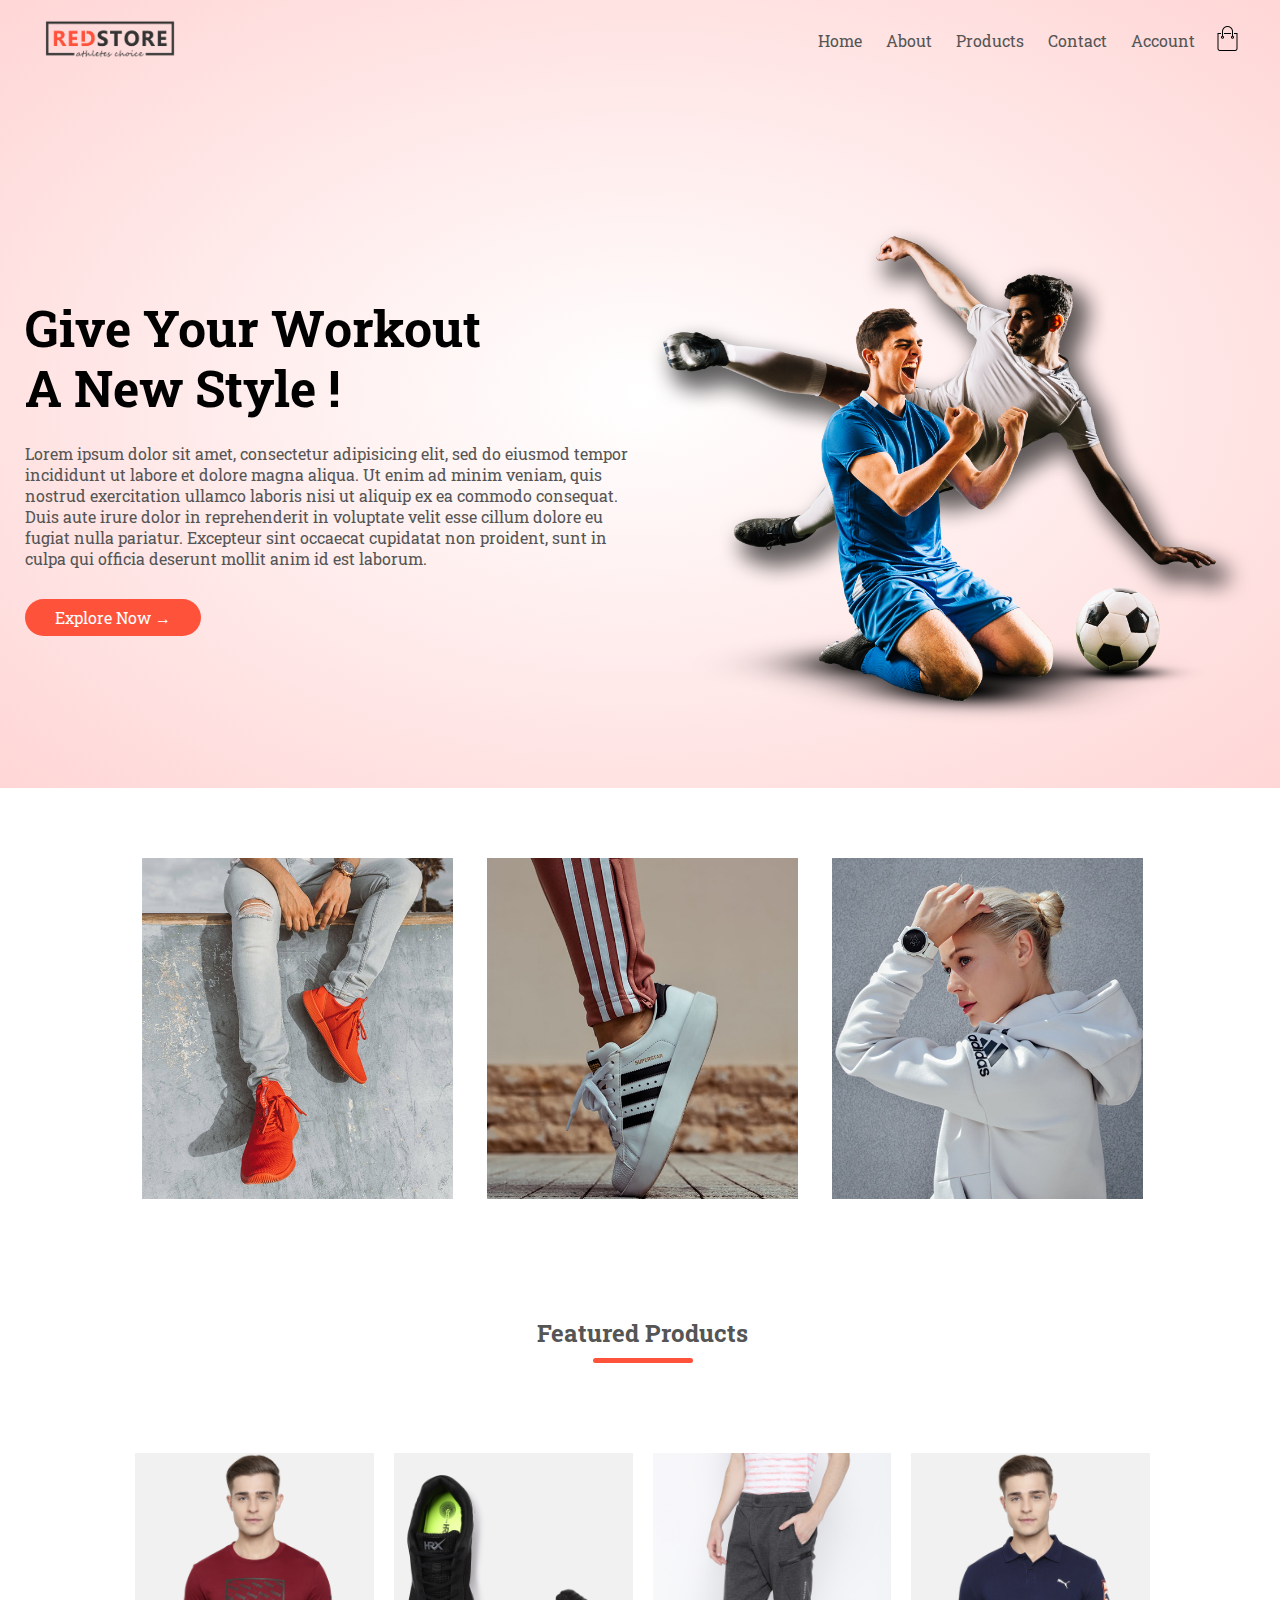
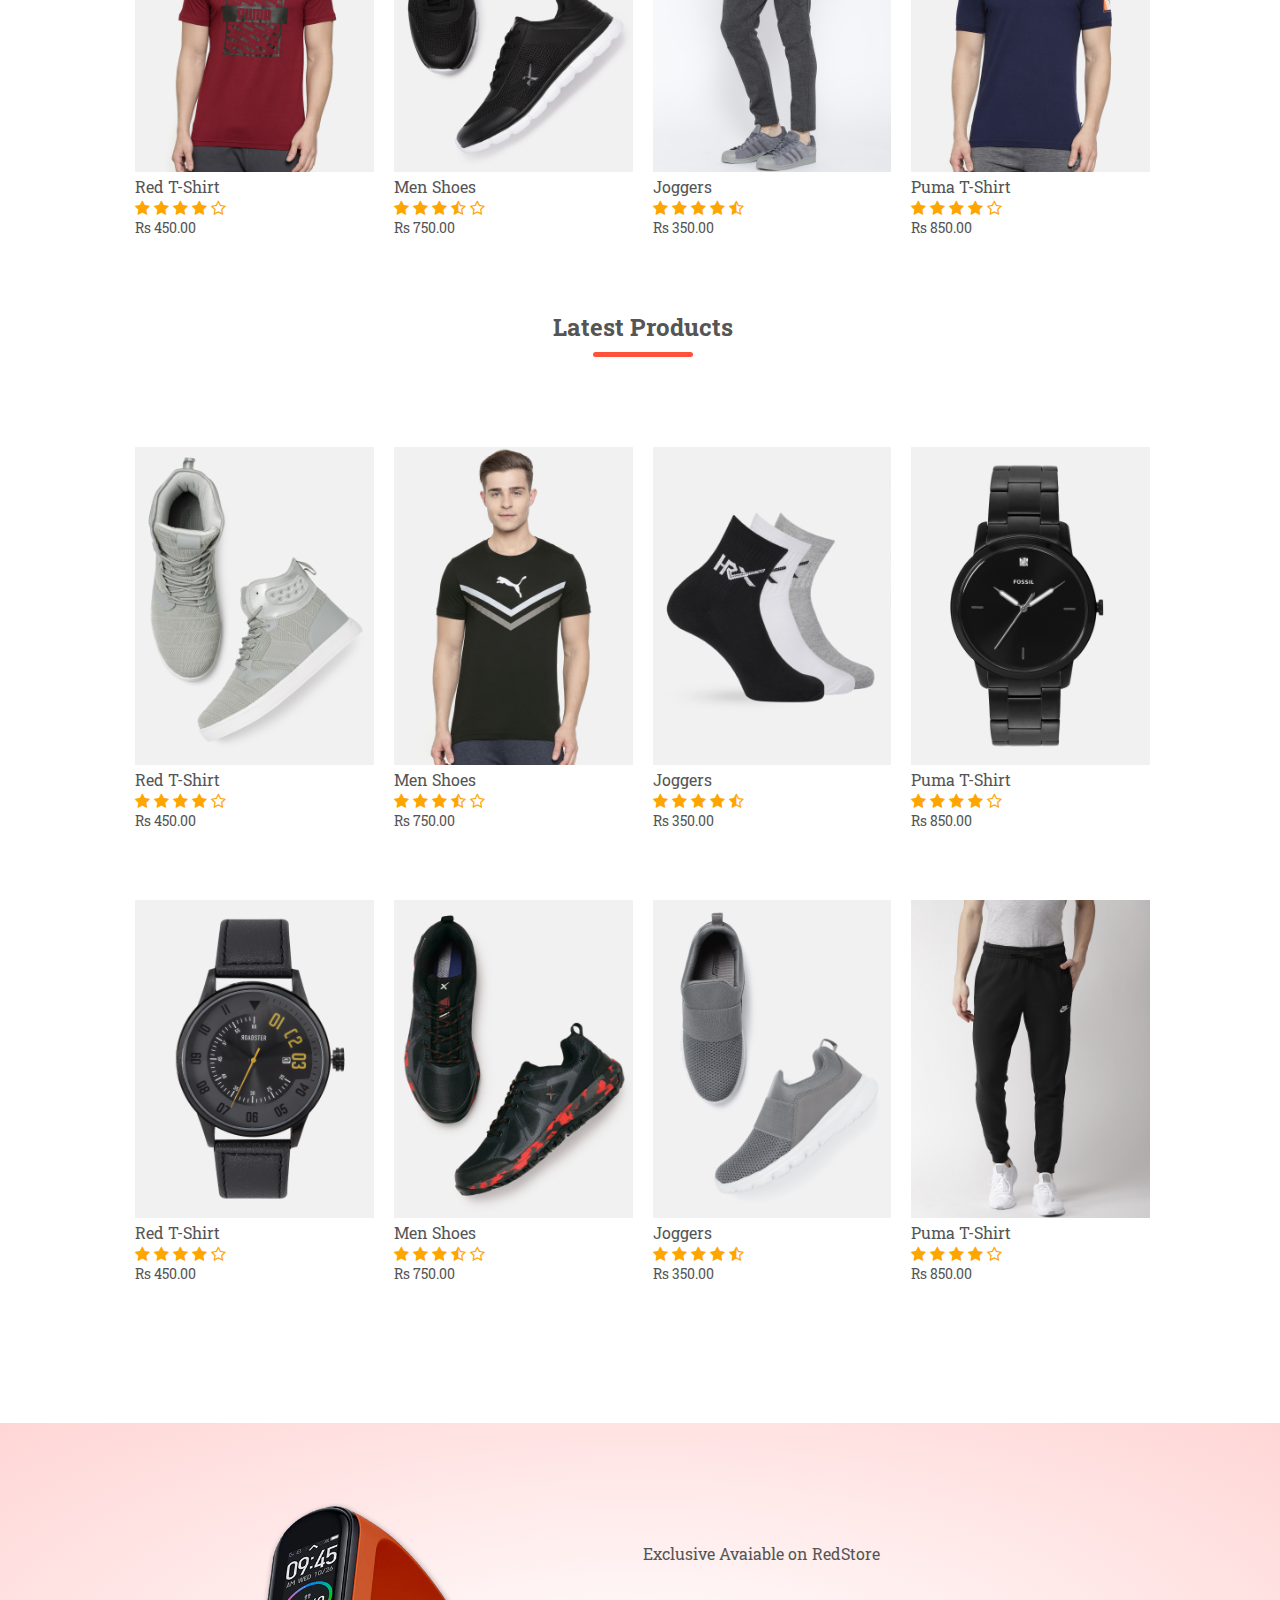
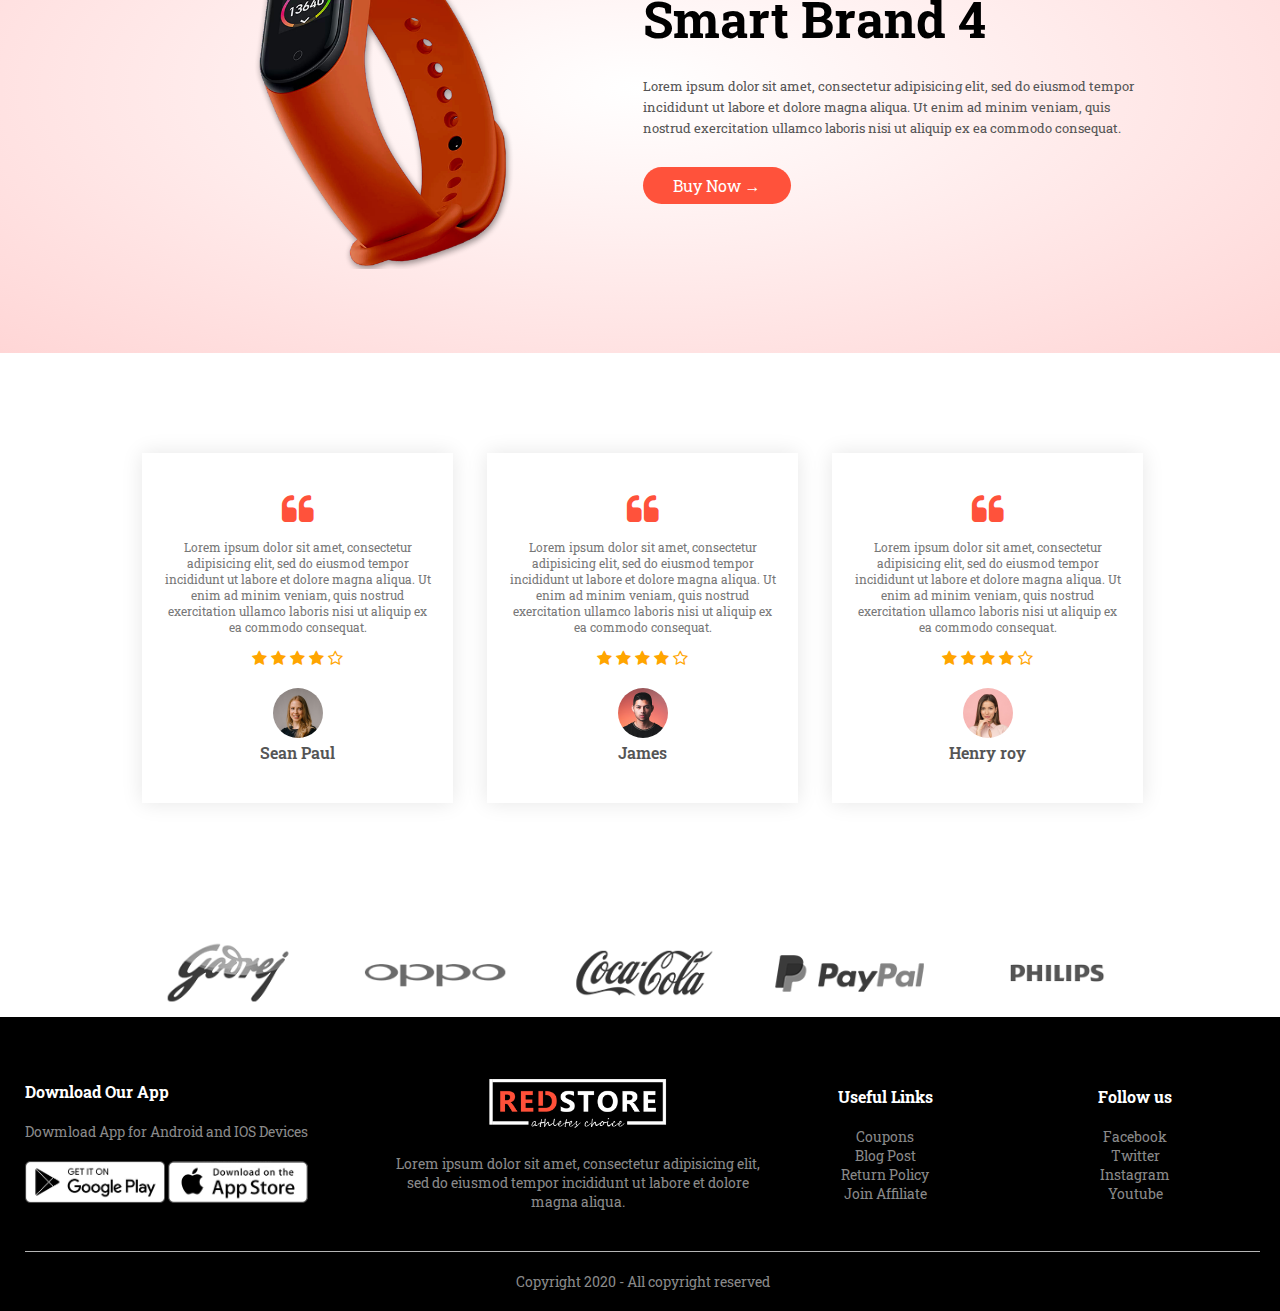
==== index.html @ 46351d74 "update" ====
<!DOCTYPE html>
<html lang="en">
<head>
	<meta charset="UTF-8">
	<meta name="viewport" content="width=device-width, initial-scale=1.0">
	<title>Ecommerce Webite</title>
	<link rel="stylesheet" type="text/css" href="style.css">
	<link rel="preconnect" href="https://fonts.gstatic.com">
<link href="https://fonts.googleapis.com/css2?family=Roboto+Slab:wght@200;300;700&display=swap" rel="stylesheet">
<link rel="stylesheet" type="text/css" href="https://stackpath.bootstrapcdn.com/font-awesome/4.7.0/css/font-awesome.min.css">
</head>
<body>
	<div class="header">
	

	<div class="container">
		<div class="navbar">
		<div class="logo">
			<a href="index.html"><img src="images/logo.png" width="130px"></a>
		</div>
		<nav>
			<ul id="MenuItems">
				<li><a href="index.html">Home</a></li>
				<li><a href="">About</a></li>
				<li><a href="products.html">Products</a></li>
				<li><a href="#">Contact</a></li>
				<li><a href="account.html">Account</a></li>
			</ul>
		</nav>
		<a href="cart.html"><img src="images/cart.png" width="25px" height="25px"></a>
		<img src="images/menu.png" class="menu-icon" onclick="menutoggle()">
	</div>
	<div class="row">
		<div class="col_2">
			<h1>Give Your Workout <br>A New Style !</h1>
			<p>Lorem ipsum dolor sit amet, consectetur adipisicing elit, sed do eiusmod
			tempor incididunt ut labore et dolore magna aliqua. Ut enim ad minim veniam,
			quis nostrud exercitation ullamco laboris nisi ut aliquip ex ea commodo
			consequat. Duis aute irure dolor in reprehenderit in voluptate velit esse
			cillum dolore eu fugiat nulla pariatur. Excepteur sint occaecat cupidatat non
			proident, sunt in culpa qui officia deserunt mollit anim id est laborum.</p>
			<a href="#" class="btn">Explore Now &#8594;</a>
		</div>		
		<div class="col_2">
			<img src="images/image1.png" width="">
		</div>		
	</div>

	</div>
	</div>

<!-- features categories -->
<div class="categories">
	<div class="small-container">
		<div class="row">
		<div class="col_3">
			<img src="images/category-1.jpg">
		</div>
		<div class="col_3">
			<img src="images/category-2.jpg">
		</div>
		<div class="col_3">
			<img src="images/category-3.jpg">
		</div>
	</div>
	</div>
	
</div>


<!-- features products -->
<div class="small-container">
	<h2 class="title">Featured Products</h2>
	<div class="row">
		<div class="col_4">
			<a href="prod-details.html"><img src="images/product-1.jpg"></a>
			<a href="prod-details.html"><h4>Red T-Shirt</h4></a>
			<div class="rating">
				<i class="fa fa-star"></i>
				<i class="fa fa-star"></i>
				<i class="fa fa-star"></i>
				<i class="fa fa-star"></i>
				<i class="fa fa-star-o"></i>
			</div>
			<p>Rs 450.00</p>
		</div>
		<div class="col_4">
			<img src="images/product-2.jpg">
			<h4>Men Shoes</h4>
			<div class="rating">
				<i class="fa fa-star"></i>
				<i class="fa fa-star"></i>
				<i class="fa fa-star"></i>
				<i class="fa fa-star-half-o"></i>
				<i class="fa fa-star-o"></i>
			</div>
			<p>Rs 750.00</p>
		</div>
		<div class="col_4">
			<img src="images/product-3.jpg">
			<h4>Joggers</h4>
			<div class="rating">
				<i class="fa fa-star"></i>
				<i class="fa fa-star"></i>
				<i class="fa fa-star"></i>
				<i class="fa fa-star"></i>
				<i class="fa fa-star-half-o"></i>
			</div>
			<p>Rs 350.00</p>
		</div>
		<div class="col_4">
			<img src="images/product-4.jpg">
			<h4>Puma T-Shirt</h4>
			<div class="rating">
				<i class="fa fa-star"></i>
				<i class="fa fa-star"></i>
				<i class="fa fa-star"></i>
				<i class="fa fa-star"></i>
				<i class="fa fa-star-o"></i>
			</div>
			<p>Rs 850.00</p>
		</div>
	</div>

	<h2 class="title">Latest Products</h2>
	<div class="row">
		<div class="col_4">
			<img src="images/product-5.jpg">
			<h4>Red T-Shirt</h4>
			<div class="rating">
				<i class="fa fa-star"></i>
				<i class="fa fa-star"></i>
				<i class="fa fa-star"></i>
				<i class="fa fa-star"></i>
				<i class="fa fa-star-o"></i>
			</div>
			<p>Rs 450.00</p>
		</div>
		<div class="col_4">
			<img src="images/product-6.jpg">
			<h4>Men Shoes</h4>
			<div class="rating">
				<i class="fa fa-star"></i>
				<i class="fa fa-star"></i>
				<i class="fa fa-star"></i>
				<i class="fa fa-star-half-o"></i>
				<i class="fa fa-star-o"></i>
			</div>
			<p>Rs 750.00</p>
		</div>
		<div class="col_4">
			<img src="images/product-7.jpg">
			<h4>Joggers</h4>
			<div class="rating">
				<i class="fa fa-star"></i>
				<i class="fa fa-star"></i>
				<i class="fa fa-star"></i>
				<i class="fa fa-star"></i>
				<i class="fa fa-star-half-o"></i>
			</div>
			<p>Rs 350.00</p>
		</div>
		<div class="col_4">
			<img src="images/product-8.jpg">
			<h4>Puma T-Shirt</h4>
			<div class="rating">
				<i class="fa fa-star"></i>
				<i class="fa fa-star"></i>
				<i class="fa fa-star"></i>
				<i class="fa fa-star"></i>
				<i class="fa fa-star-o"></i>
			</div>
			<p>Rs 850.00</p>
		</div>

		<div class="row">
		<div class="col_4">
			<img src="images/product-9.jpg">
			<h4>Red T-Shirt</h4>
			<div class="rating">
				<i class="fa fa-star"></i>
				<i class="fa fa-star"></i>
				<i class="fa fa-star"></i>
				<i class="fa fa-star"></i>
				<i class="fa fa-star-o"></i>
			</div>
			<p>Rs 450.00</p>
		</div>
		<div class="col_4">
			<img src="images/product-10.jpg">
			<h4>Men Shoes</h4>
			<div class="rating">
				<i class="fa fa-star"></i>
				<i class="fa fa-star"></i>
				<i class="fa fa-star"></i>
				<i class="fa fa-star-half-o"></i>
				<i class="fa fa-star-o"></i>
			</div>
			<p>Rs 750.00</p>
		</div>
		<div class="col_4">
			<img src="images/product-11.jpg">
			<h4>Joggers</h4>
			<div class="rating">
				<i class="fa fa-star"></i>
				<i class="fa fa-star"></i>
				<i class="fa fa-star"></i>
				<i class="fa fa-star"></i>
				<i class="fa fa-star-half-o"></i>
			</div>
			<p>Rs 350.00</p>
		</div>
		<div class="col_4">
			<img src="images/product-12.jpg">
			<h4>Puma T-Shirt</h4>
			<div class="rating">
				<i class="fa fa-star"></i>
				<i class="fa fa-star"></i>
				<i class="fa fa-star"></i>
				<i class="fa fa-star"></i>
				<i class="fa fa-star-o"></i>
			</div>
			<p>Rs 850.00</p>
		</div>
	</div>
	</div>
</div>

<!-- offer -->
<div class="offer">
	<div class="small-container">
		<div class="row">
			<div class="col_2">
				<img src="images/exclusive.png" class="offer-img">
			</div>
			<div class="col_2">
				<p>Exclusive Avaiable on RedStore</p>
				<h1>Smart Brand 4</h1>
				<small>Lorem ipsum dolor sit amet, consectetur adipisicing elit, sed do eiusmod
				tempor incididunt ut labore et dolore magna aliqua. Ut enim ad minim veniam,
				quis nostrud exercitation ullamco laboris nisi ut aliquip ex ea commodo
				consequat.
			</small>
			<a href="#" class="btn">Buy Now &#8594;</a>
			</div>

		</div>
	</div>
</div>

<!-- testimonial section -->
<div class="testimonial">
	<div class="small-container">
		<div class="row">
			<div class="col_3">
				<i class="fa fa-quote-left"></i>
				<p>Lorem ipsum dolor sit amet, consectetur adipisicing elit, sed do eiusmod
				tempor incididunt ut labore et dolore magna aliqua. Ut enim ad minim veniam,
				quis nostrud exercitation ullamco laboris nisi ut aliquip ex ea commodo
				consequat.</p>
				<div class="rating">
				<i class="fa fa-star"></i>
				<i class="fa fa-star"></i>
				<i class="fa fa-star"></i>
				<i class="fa fa-star"></i>
				<i class="fa fa-star-o"></i>
				</div>
				<img src="images/user-1.png">
				<h3>Sean Paul</h3>
			</div>

			<div class="col_3">
				<i class="fa fa-quote-left"></i>
				<p>Lorem ipsum dolor sit amet, consectetur adipisicing elit, sed do eiusmod
				tempor incididunt ut labore et dolore magna aliqua. Ut enim ad minim veniam,
				quis nostrud exercitation ullamco laboris nisi ut aliquip ex ea commodo
				consequat.</p>
				<div class="rating">
				<i class="fa fa-star"></i>
				<i class="fa fa-star"></i>
				<i class="fa fa-star"></i>
				<i class="fa fa-star"></i>
				<i class="fa fa-star-o"></i>
				</div>
				<img src="images/user-2.png">
				<h3>James</h3>
			</div>

			<div class="col_3">
				<i class="fa fa-quote-left"></i>
				<p>Lorem ipsum dolor sit amet, consectetur adipisicing elit, sed do eiusmod
				tempor incididunt ut labore et dolore magna aliqua. Ut enim ad minim veniam,
				quis nostrud exercitation ullamco laboris nisi ut aliquip ex ea commodo
				consequat.</p>
				<div class="rating">
				<i class="fa fa-star"></i>
				<i class="fa fa-star"></i>
				<i class="fa fa-star"></i>
				<i class="fa fa-star"></i>
				<i class="fa fa-star-o"></i>
				</div>
				<img src="images/user-3.png">
				<h3>Henry roy</h3>
			</div>
		</div>
	</div>
</div>

<!-- brands -->
<div class="brands">
	
</div>
	<div class="small-container">
		<div class="row">
			<div class="col_5">
				<img src="images/logo-godrej.png">
			</div>	
			<div class="col_5">
				<img src="images/logo-oppo.png">
			</div>	
			<div class="col_5">
				<img src="images/logo-coca-cola.png">
			</div>	
			<div class="col_5">
				<img src="images/logo-paypal.png">
			</div>	
			<div class="col_5">
				<img src="images/logo-philips.png">
			</div>	
		</div>
	</div>

	<!-- footer -->
	<div class="footer">
		<div class="container">
			<div class="row">
				<div class="footer_col_1">
					<h3>Download Our App</h3>
					<p>Dowmload App for Android and IOS Devices</p>
					<div class="app-logo">
						<img src="images/play-store.png">
						<img src="images/app-store.png">
					</div>
				</div>
				<div class="footer_col_2">
					<img src="images/logo-white.png">
					<p>Lorem ipsum dolor sit amet, consectetur adipisicing elit, sed do eiusmod
					tempor incididunt ut labore et dolore magna aliqua.</p>
				</div>
				<div class="footer_col_3">
					<h3>Useful Links</h3>
					<ul>
						<li>Coupons</li>
						<li>Blog Post</li>
						<li>Return Policy</li>
						<li>Join Affiliate</li>
					</ul>
				</div>
				<div class="footer_col_4">
					<h3>Follow us</h3>
					<ul>
						<li>Facebook</li>
						<li>Twitter</li>
						<li>Instagram</li>
						<li>Youtube</li>
					</ul>
				</div>
			</div>
			<hr>
			<p class="copyright">Copyright 2020 - All copyright reserved</p>
		</div>
	</div>	

	<!-- js for toggle menu -->
	<script type="text/javascript">
		var MenuItems =document.getElementById("MenuItems");
		MenuItems.style.maxHeight = '0px';
		function menutoggle()
		{
			if(MenuItems.style.maxHeight =='0px')
			{
				MenuItems.style.maxHeight = "200px"
			}
			else
			{
				MenuItems.style.maxHeight = "0px"
			}
		}
	</script>
</body>
</html>
---- style.css ----
*
{
	margin: 0;
	padding: 0;
	box-sizing: border-box;
}
body{
	font-family: 'Roboto Slab', serif;
}
.header
{
	background:radial-gradient(#fff,#ffd6d6);
}
.container{
	max-width: 1300px;
	margin: auto;
	padding-left: 25px;
	padding-right: 20px;
}
.navbar
{
	display: flex;
	align-items: center;
	padding: 20px;
}
nav
{
	flex: 1;
	text-align: right;
}
nav ul
{
	display: inline-block;
	list-style-type: none;
}
nav ul li
{
	display: inline-block;
	margin-right: 20px;
}
a{
	text-decoration: none;
	color: #555;
}
p
{
	color: #555;
}
.row
{
	display: flex;
	align-items: center;
	flex-wrap: wrap;
	justify-content: space-around;
}
.col_2
{
	flex-basis: 50%;
	min-width: 300px;
}
.col_2 img
{
	max-width: 100%;
	padding:50px 0;
}
.col_2 h1
{
	font-size: 50px;
	line-height: 60px;
	margin: 25px 0;
}
.btn
{
	display: inline-block;
	background:#ff523b;
	color: white;
	padding: 8px 30px;
	margin: 30px 0;
	border-radius: 30px;
	transition: background 0.5s;
}
.header .row
{
	margin-top: 70px;
}
.btn:hover
{
	background:#563434;
}

.categories
{
	margin: 70px 0;
}
.col_3
{
	flex-basis: 30%;
	min-width: 250px;
	margin-bottom: 30px;
}
.col_3 img
{
	width: 100%;
}
.small-container
{
	max-width: 1080px;
	margin: auto;
	padding-left: 25px;
	padding-right: 20px;
}
.col_4
{
	flex-basis: 25%;
	padding: 10px;
	min-width: 200px;
	margin-bottom: 50px;
	transition: transform 0.5s;
}
.col_4 img
{
	width: 100%;
}
.title
{
	text-align: center;
	margin: 0 auto 80px;
	position: relative;
	line-height: 60px;
	color: #555;
}
.title:after
{
	content: '';
	background:#ff523b;
	width: 100px;
	height: 5px;
	border-radius: 5px;
	position: absolute;
	bottom: 0;
	left: 50%;
	transform: translateX(-50%);
}
h4
{
	color: #555;
	font-weight: normal;
}
.col_4 p
{
	font-size: 14px;
}
.rating .fa
{
	color: orange;
}
.col_4:hover
{
	transform: translateY(-5px);
}
/*offers*/
.offer
{
	background:radial-gradient(#fff,#ffd6d6);
	margin-top: 80px;
	padding: 30px 0;
}
.col_2 .offer-img
{
	padding: 50px;
}
small
{
	color: #555;
}
.testimonial
{
	padding-top: 100px;
}
.testimonial .col_3
{
	text-align: center;
	padding: 40px 20px;
	box-shadow: 0 0 20px 0px rgba(0,0,0,0.1);
	cursor: pointer;
	transition: transform 0.5s;
}
.testimonial .col_3 img
{
	width: 50px;
	margin-top: 20px;
	border-radius: 50%;
}
.testimonial .col_3:hover
{
	transform: translateY(-10px);
}
.fa.fa-quote-left
{
	font-size: 34px;
	color: #ff523b;
}
.col_3 p
{
	font-size: 12px;
	margin: 12px 0;
	color: #777;
}
.testimonial .col_3 h3
{
	font-weight: 600;
	color: #555;
	font-size: 16px;
}
/*brands*/
.brands
{
	margin: 100px auto;
}
.col_5
{
	width: 160px;

}
.col_5 img
{
	width: 100%;
	cursor: pointer;
	filter: grayscale(100%);
}
.col_5 img:hover
{
	filter: grayscale(0);
}
/*footer*/
.footer
{
	background-color: black;
	color: #8a8a8a;
	font-size: 14px;
	padding: 60px 0 20px;
}
.footer p
{
	color: #8a8a8a;
}
.footer h3
{
	color: #fff;
	margin-bottom: 20px;
}
.footer_col_1, .footer_col_2, .footer_col_3, .footer_col_4
{
	min-width: 250px;
	margin-bottom: 20px;
}
.footer_col_1
{
	flex-basis: 30%;

}
.footer_col_2
{
	flex: 1;
	text-align: center;
	
}
.footer_col_2 img
{
	width: 180px;
	margin-bottom: 20px;
}
.footer_col_3, .footer_col_4
{
	flex-basis: 12%;
	text-align: center;

}
ul{
	list-style-type: none;
}
.app-logo
{
	margin-top: 20px;
}
.app-logo img
{
	width: 140px;
}
.footer hr
{
	border:none;
	background-color: #b5b5b5;
	height: 1px;
	margin: 20px 0;
}
.copyright
{
	text-align: center;
}

/*responsive*/
.menu-icon
{
	width: 28px;
	margin-left: 20px;
	display: none;
}

/*media query for menu*/
@media only screen and (max-width: 1000px)
{
	nav ul
	{
		position: absolute;
		top: 70px;
		left: 0;
		background:#333;
		width: 100%;
		overflow: hidden;
		transition: max-height 0.5s;
	}
	nav ul li
	{
		display: block;
		margin-right: 50px;
		margin-top: 10px;
		margin-bottom: 10px;
	}
	nav ul li a
	{
		color: white;
	}
	.menu-icon
	{
		display: block;
		cursor: pointer;
	}
}

/*media query for mobile devices*/
@media only screen and (max-width:900px)
{
	
	.row
	{
	text-align: center;
	}
	.col_2, .col_3, .col_4
	{
		flex-basis: 100%;
	} 
	.single-product .row{
		text-align: left;
	}
	.single-product .col_2
	{
		padding: 20px 0;
	}
	.single-product {
		height: 1px;
		font-size: 26px;
		line-height: 32px;
	}
	.cart-info p
	{
		display: none;
	}
}

/* products */
.row-2
{
	justify-content: space-between;
	margin: 100px auto 50px;
}
select{
	border: 1px solid #ff523b;
	padding: 5px;
}
select:focus
{
	outline: none;
}
.page-btn
{
	margin: 0 auto 80px;
}
.page-btn span
{
	display: inline-block;
	border: 1px solid #ff523b;
	margin-left: 10px;
	width: 40px;
	height: 40px;
	text-align: center;
	line-height: 40px;
	cursor: pointer;
}
.page-btn span:hover
{
	background: #ff523b;
	color: white;
}

/* Single product details */
.single-product
{
	margin-top: 80px;
}
.single-product .col_2 img
{
	padding: 0;
}
.single-product .col_2{
	padding: 20px;
}
.single-product .col_2 h4{
	margin: 20px 0;
	font-size: 22px;
	font-weight: bold;
}
.single-product select
{
	display: block;
	padding: 10px;
}
.single-product input
{
	width: 50px;
	height: 40px;
	padding-left:10px ;
	font-size: 20px;
	margin-right: 10px;
	border: 1px soid#ff523b;
}
input:focus
{
	outline: none;
}
.single-product .fa
{
	/* color: #ff523b; */
	margin-left: 10px;
}
.small-img-row{
	display: flex;
justify-content: space-between;
}
.small-img-col
{
	flex-basis: 24%;
	cursor: pointer;
}

/* cart items dedtails */
.cart-page
{
	margin:80px auto;

}
table
{
	width: 100%;
	border-collapse: collapse;
}
.cart-info
{
	display: flex;
	flex-wrap: wrap;
}
th{
	text-align: left;
	padding: 5px;
	color: #fff;
	background: #ff523b;
	font-weight: normal;
}
td{
	padding: 10px 5px;

}
td input{
	width: 40px;
	height: 30px;
	padding: 5px;
}
td a{
	color: #ff523b;
	font-size: 12px;

}
td img{
	width: 80px;
	height: 80px;
	margin-right: 10px;
}
.total
{
	display: flex;
	justify-content: flex-end;
}
.total table
{
	border-top: 3px solid #ff523b;
	width: 100%;
	max-width: 400px;
}
td:last-child
{
	text-align: right;
}

/* account-page */
.account-page
{
	padding: 50px 0;
	background: radial-gradient(#fff,#ffd6d6);
}
.form-container
{
	background: white;
	width: 300px;
	height: 400px;
	position: relative;
	text-align: center;
	padding: 20px 0;
	margin: auto;
	box-shadow: 0 0 20px 0 rgba(0,0,0,0.1);
	overflow: hidden;
}
.form-container span
{
	font-weight: bold;
	padding: 0 10px;
	color: #555;
	cursor: pointer;
	width: 100px;
	display: inline-block;	
}
.form-btn
{
	display: inline-block;

}
.form-container form{
	max-width: 300px;
	padding: 0 20px;
	position: absolute;
	top: 130px;
	transition: transform 1s;
}
form input
{
	width: 100%;
	height: 30px;
	margin: 10px 0;
	padding: 0 10px;
	border: 1px solid #ccc;
}
form .btn{
	width: 100%;
	border: none;
	cursor: pointer;
	margin: 10px 0;
}
form .btn:focus{
	outline: none;
}
#LoginForm{
	left: -300px;
}
#RegForm
{
	left: 0;
}
form a 
{
	font-size: 12px;
}
#Indicator
{
width: 100px;
border: none;
background: #ff523b;
height: 3px;
margin-top: 8px;
transform: translateX(100px);
transition: transform 1s;
}
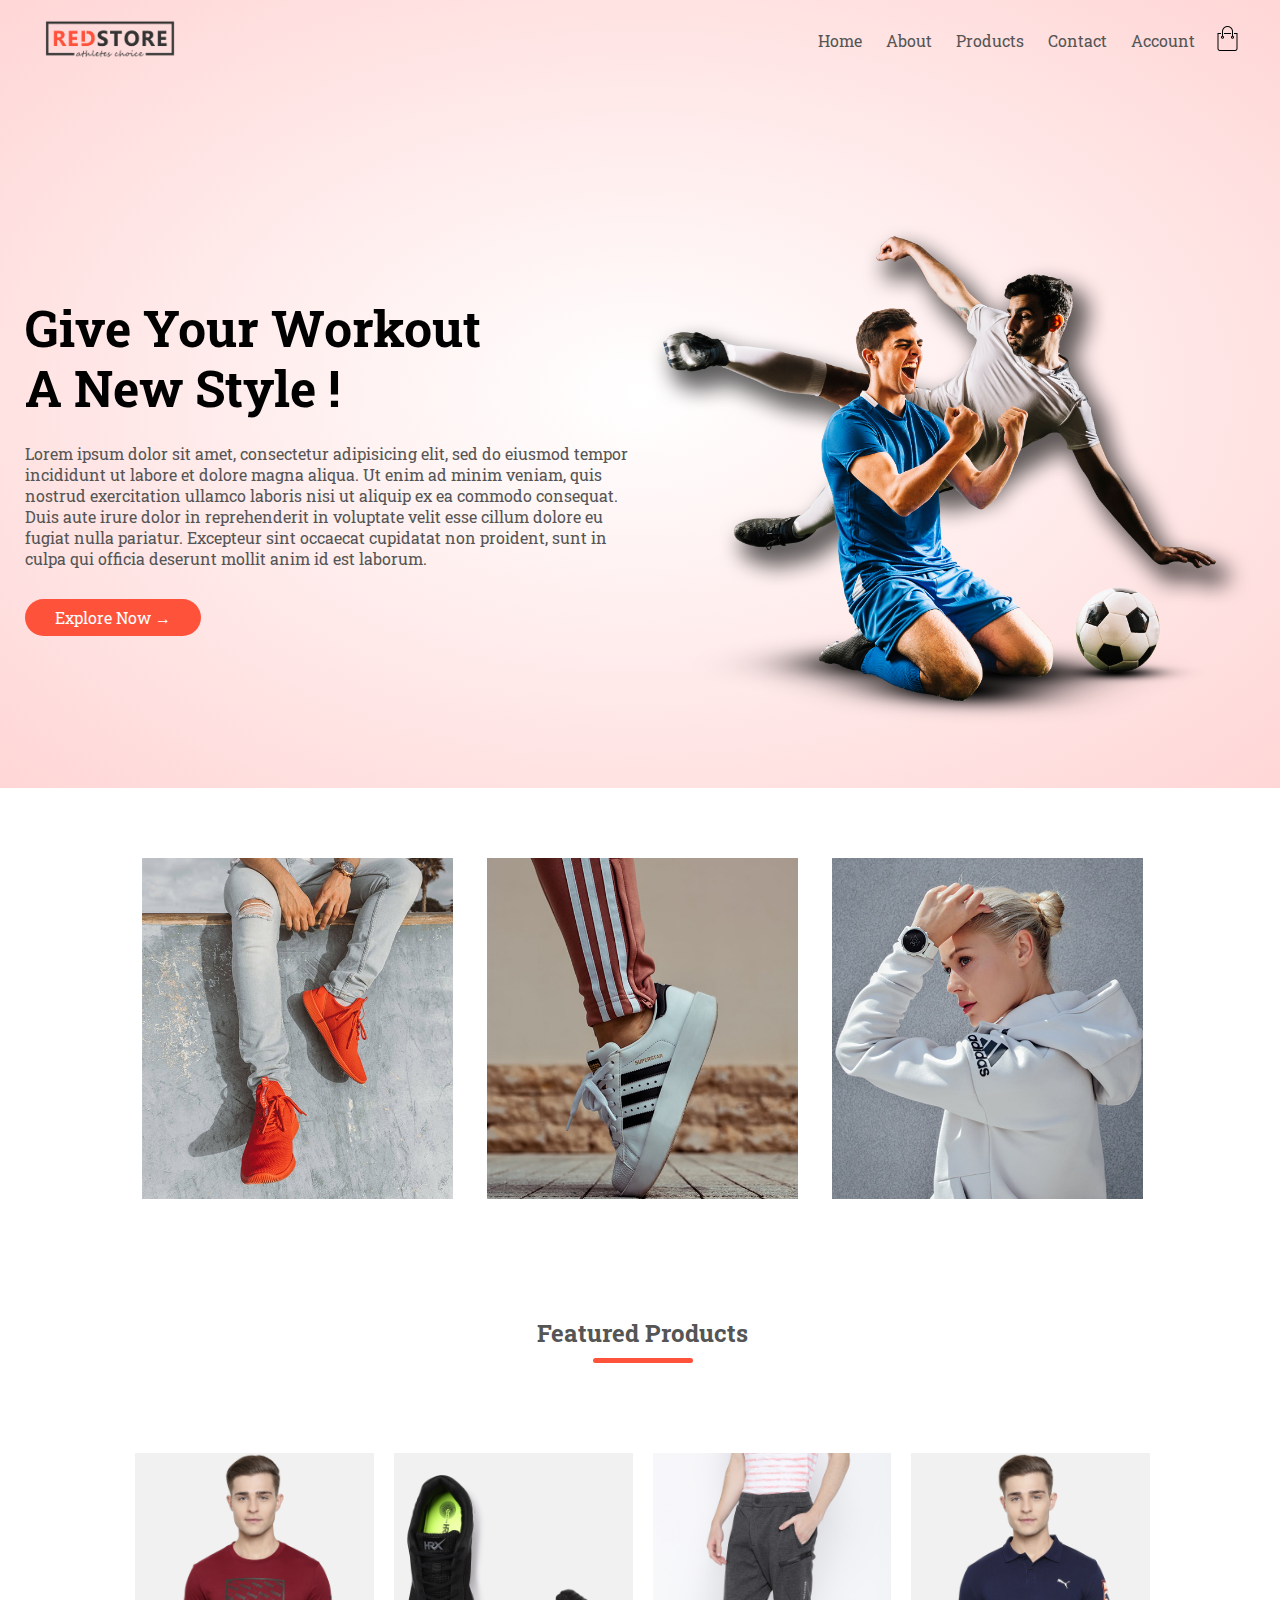
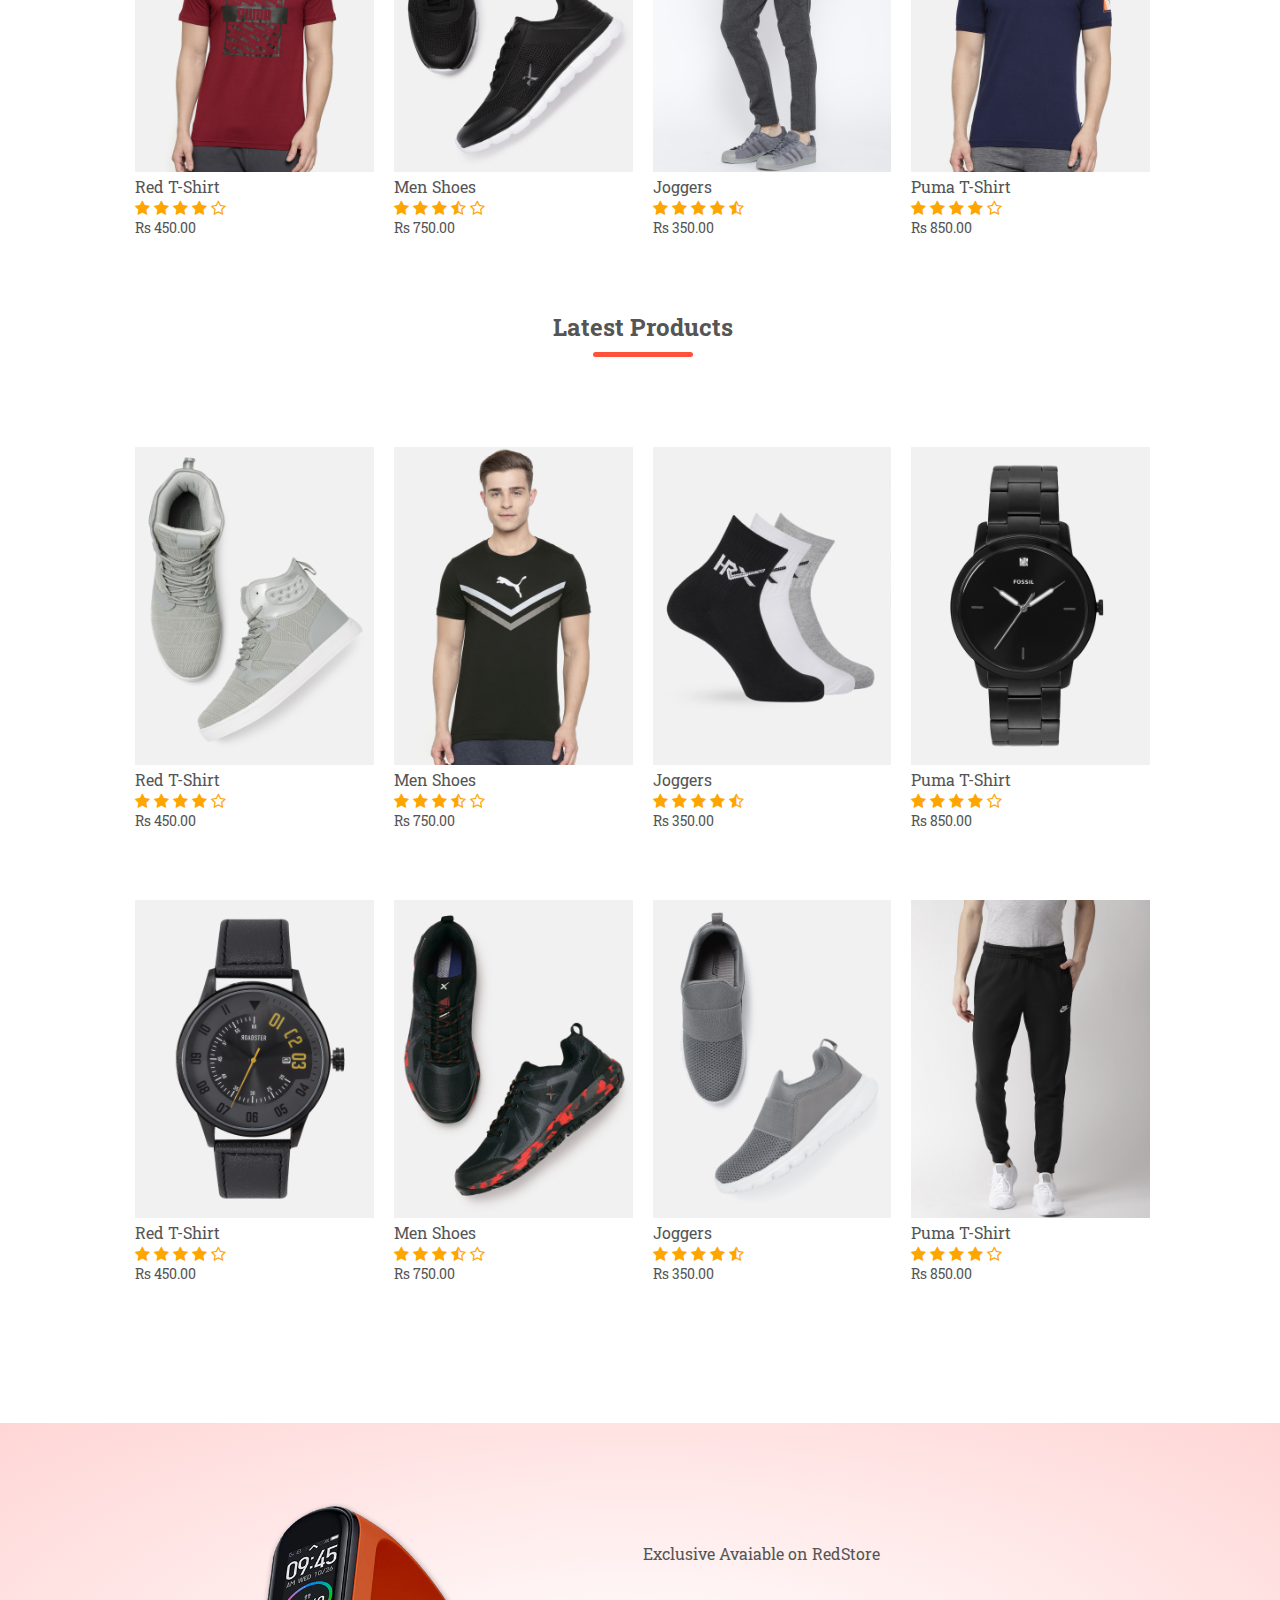
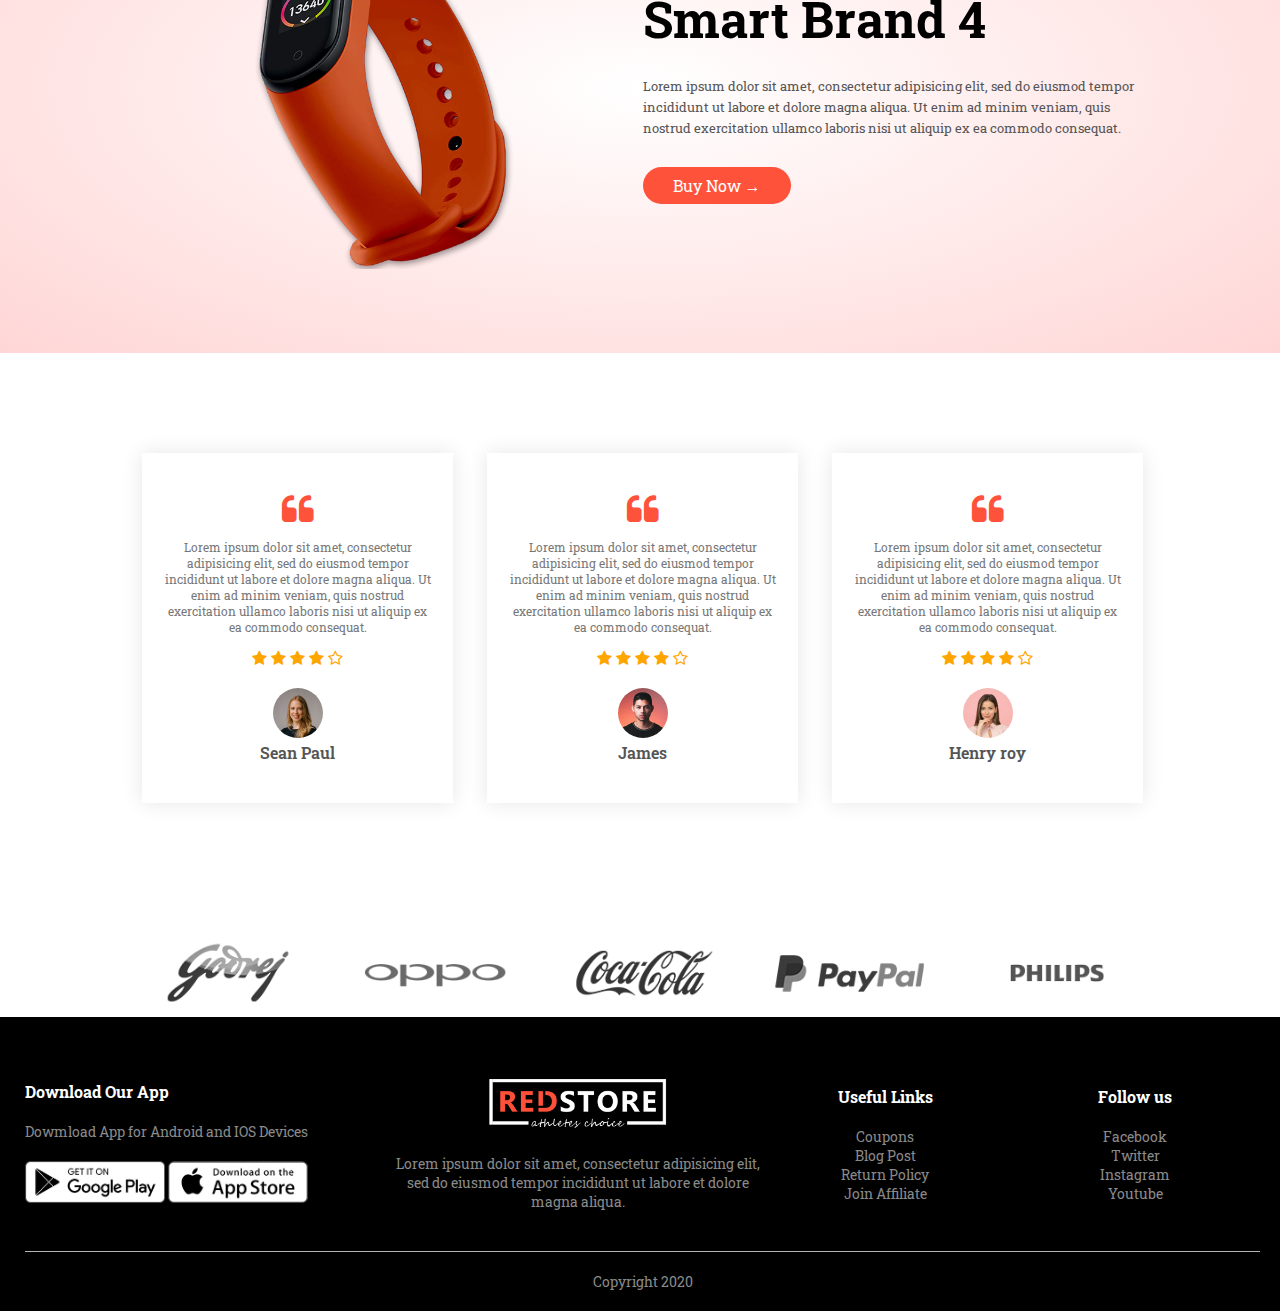
==== commit 925b4c64: "first commit" ====
--- a/index.html
+++ b/index.html
@@ -367,7 +367,7 @@
 				</div>
 			</div>
 			<hr>
-			<p class="copyright">Copyright 2020 - All copyright reserved</p>
+			<p class="copyright">Copyright 2020 </p>
 		</div>
 	</div>	
 
